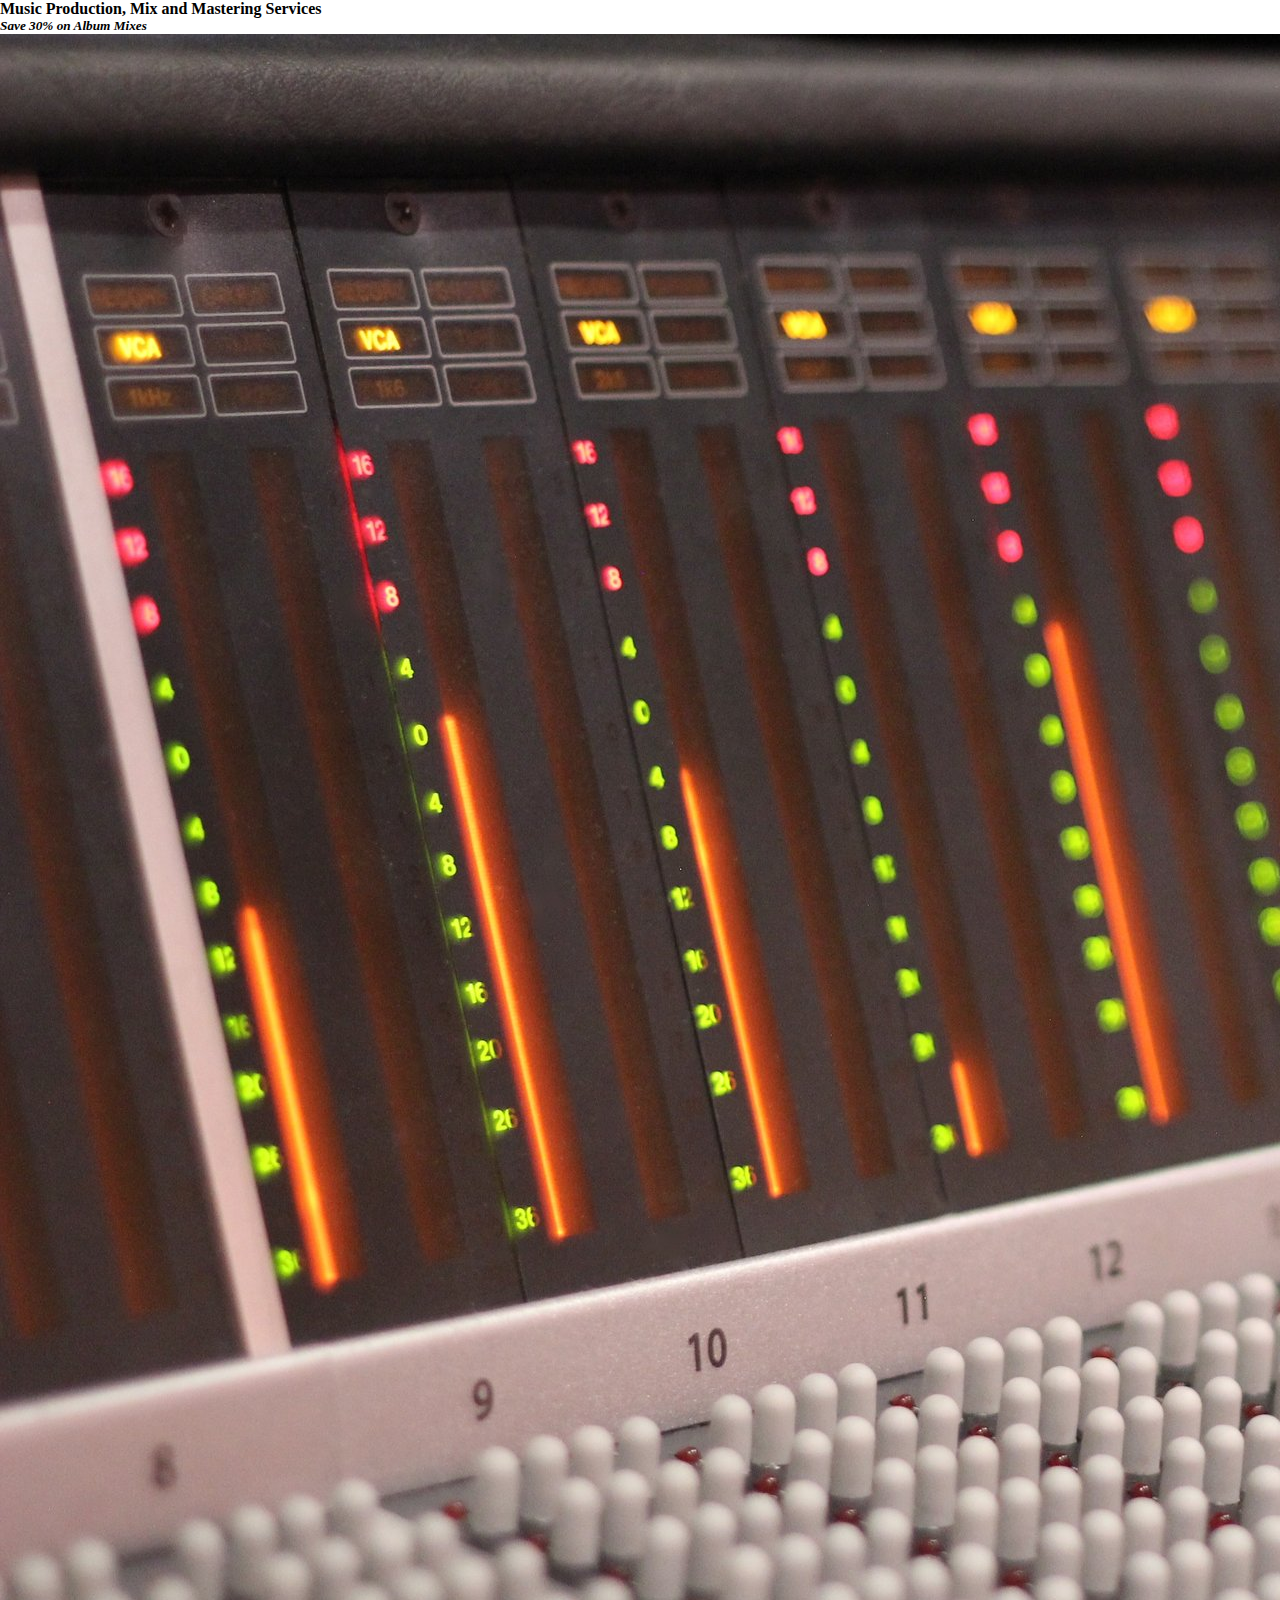
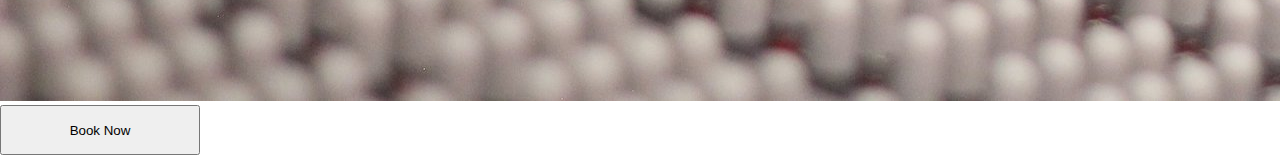
==== LOODAWEB/index.html @ f6084e78 "new web" ====
<!DOCTYPE html>
<html lang="en">
<head>
    <meta charset="UTF-8">
    <meta name="viewport" content="width=device-width, initial-scale=1.0">
    <title>website</title>
    <link href="css/styles.css" rel="stylesheet">
    
</head>
<body>
    <section class="toptext">
        <div class="heading">
            <h4>Music Production, Mix and Mastering Services</h4>
            <div class="save">
             <h5><i>Save 30% on Album Mixes</i></h5>
         </div>
        </div>
    </section>

    </section class="middle">
        <div class=""middlepicture>
            <img src="assets/Reveal13.jpg" alt="vu meters in a studio">
        </div>
     <button class="booknow" href="https://www.instagram.com/loodabeats/">Book Now</button>
    <section>


</body>
</html>
---- LOODAWEB/css/styles.css ----
*{
    margin: 0%;
}

.heading {
    position: relative;
    width: auto;
    height: auto;
    background-color: rgb(255, 255, 255);
    align-items: center;
}
.toptext {
    margin-top: 0px;
    margin-left: 0px;
}
.middle {
    margin: 50px;
    margin-top: 30px;
}
.booknow {
    position:absolute;
    width: 200px;
    height: 50px;
}
.middlepicture {
    max-width: 200px;
}
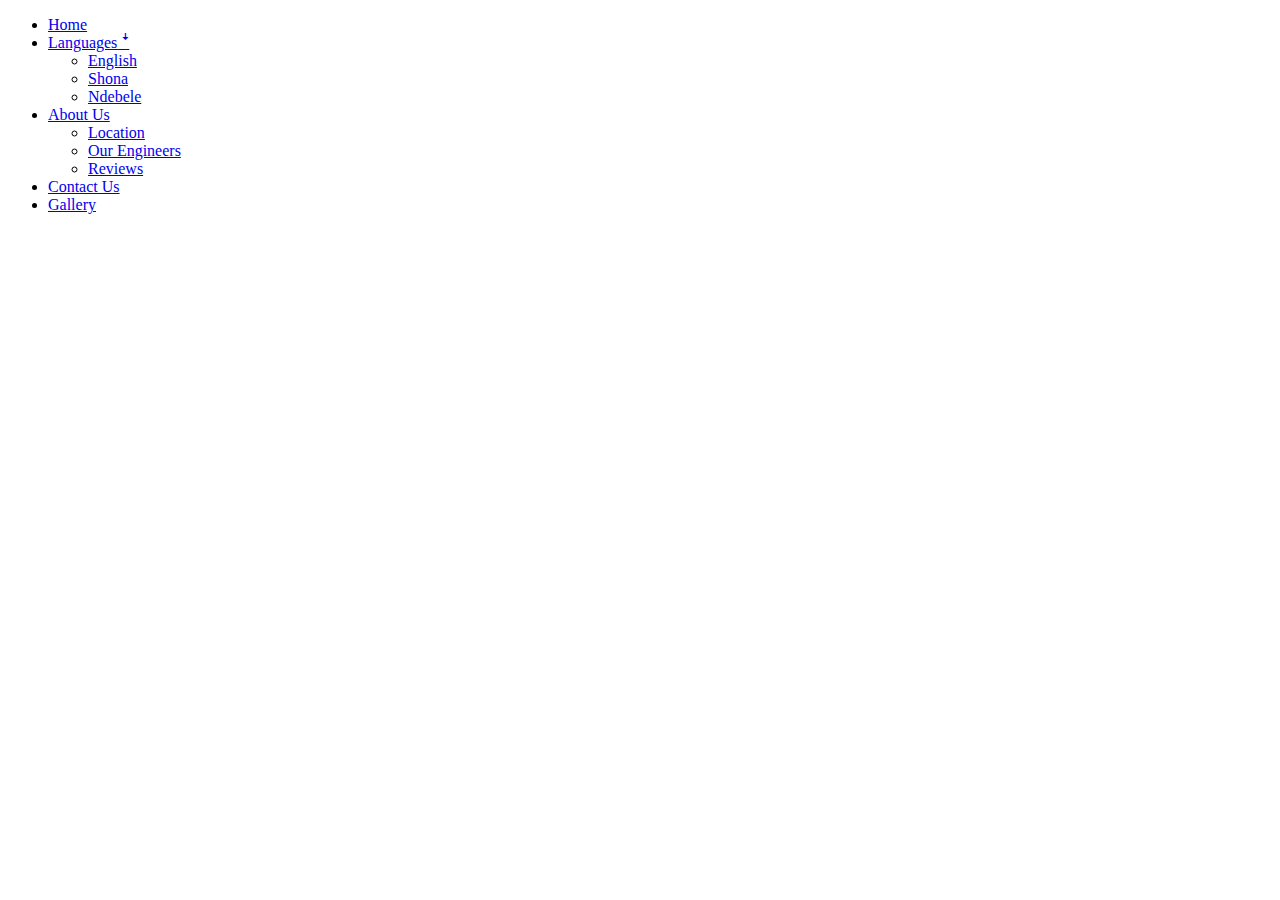
==== commit 883dc219: "new web" ====
--- a/LOODAWEB/index.html
+++ b/LOODAWEB/index.html
@@ -3,27 +3,34 @@
 <head>
     <meta charset="UTF-8">
     <meta name="viewport" content="width=device-width, initial-scale=1.0">
-    <title>website</title>
-    <link href="css/styles.css" rel="stylesheet">
-    
+    <title>Pyroflow Website</title>
+    <link rel="stylesheet" href="/css/styles.css">
 </head>
 <body>
-    <section class="toptext">
-        <div class="heading">
-            <h4>Music Production, Mix and Mastering Services</h4>
-            <div class="save">
-             <h5><i>Save 30% on Album Mixes</i></h5>
-         </div>
-        </div>
-    </section>
-
-    </section class="middle">
-        <div class=""middlepicture>
-            <img src="assets/Reveal13.jpg" alt="vu meters in a studio">
-        </div>
-     <button class="booknow" href="https://www.instagram.com/loodabeats/">Book Now</button>
-    <section>
-
-
+   <div class="headtext">
+    <ul>
+        <li><a href="#">Home</a></li>
+        <li>
+            <a href="#">Languages ꜜ</a>
+            <ul class="dropdown">
+                <li><a href="#">English</a></li>
+                <li><a href="#">Shona</a></li>
+                <li><a href="#">Ndebele</a></li>
+            </ul>
+        </li>
+        <li>
+            <a href="#">About Us</a></li>
+            <ul classs="dropdownwx">
+            <li><a href="#">Location</a></li>
+                <li><a href="#">Our Engineers</a></li>
+                <li><a href="#">Reviews</a></li>
+            </ul>
+        <li><a href="#">Contact Us</a></li>
+        <li><a href="#">Gallery</a></li>
+    </ul>
+   </div>
+   <div class="backgroundPic">
+        <img src="/assets/back-image.png" alt="">
+   </div>
 </body>
 </html>